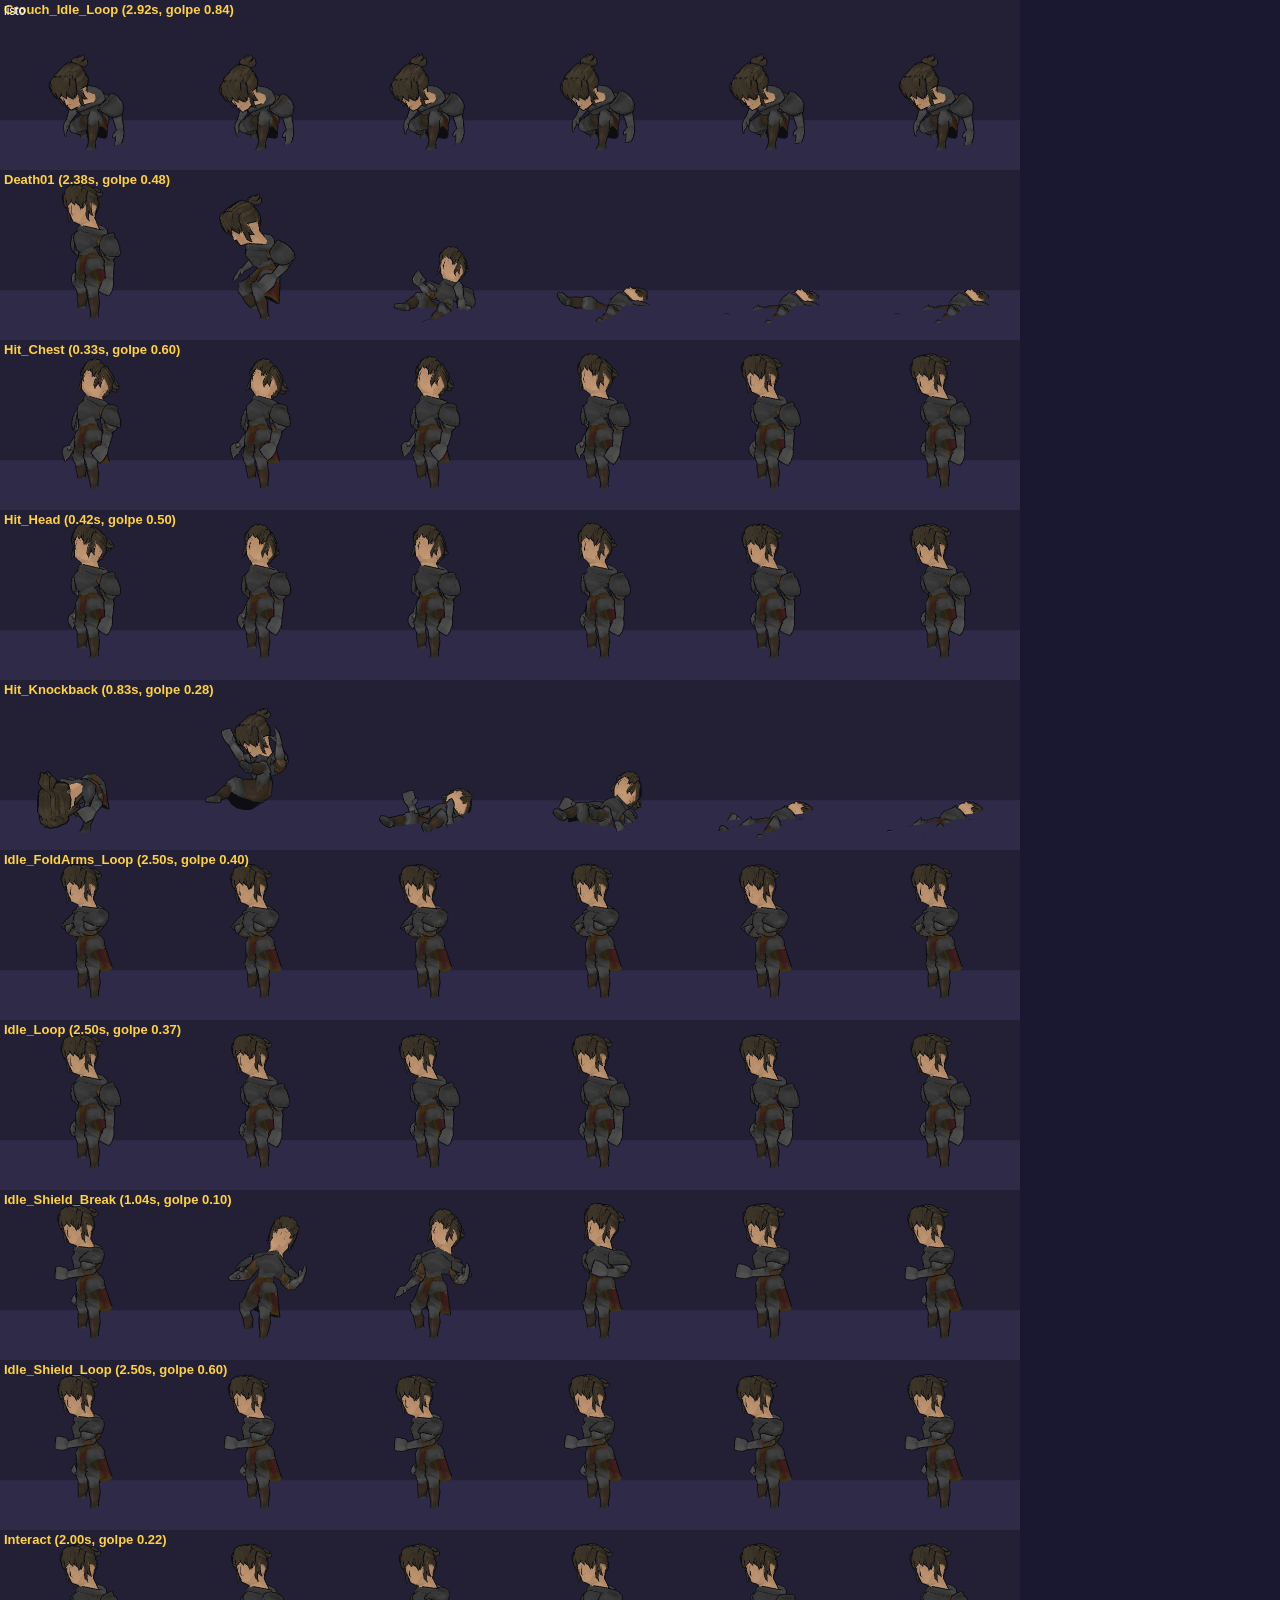
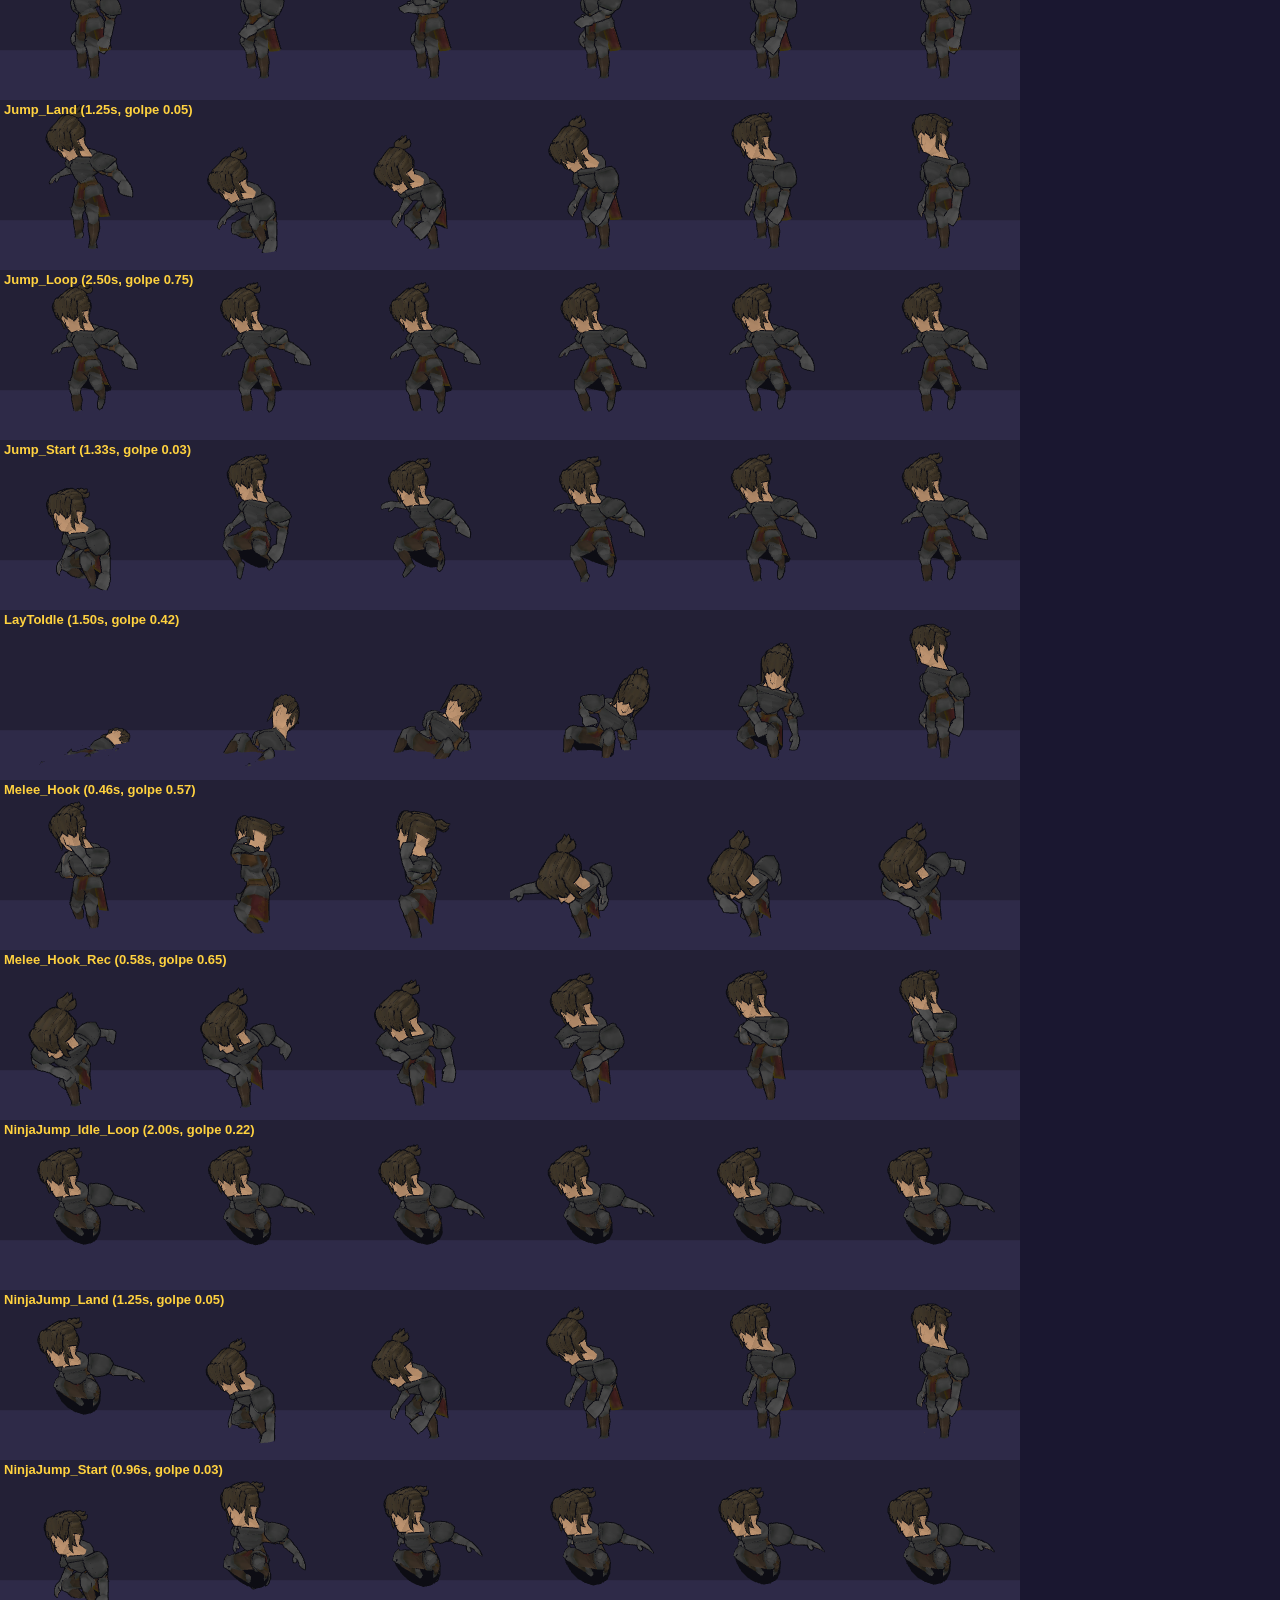
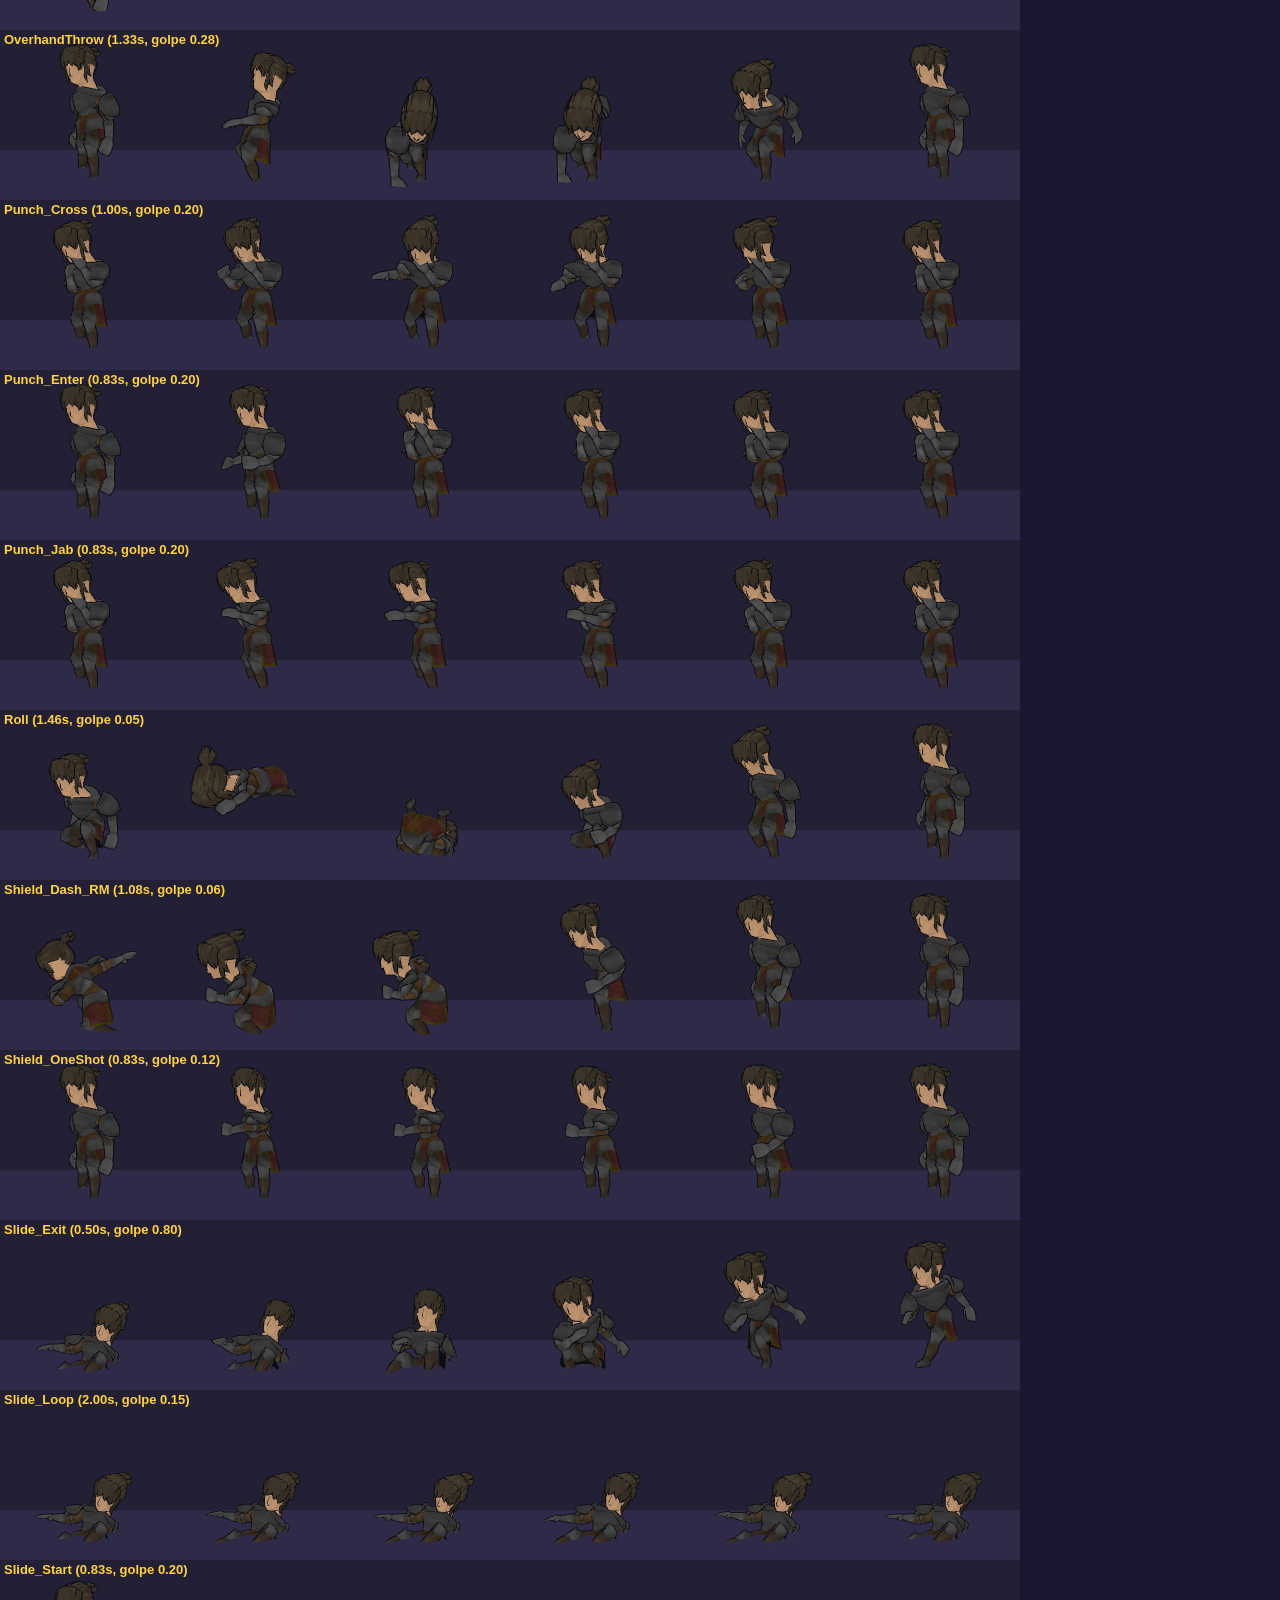
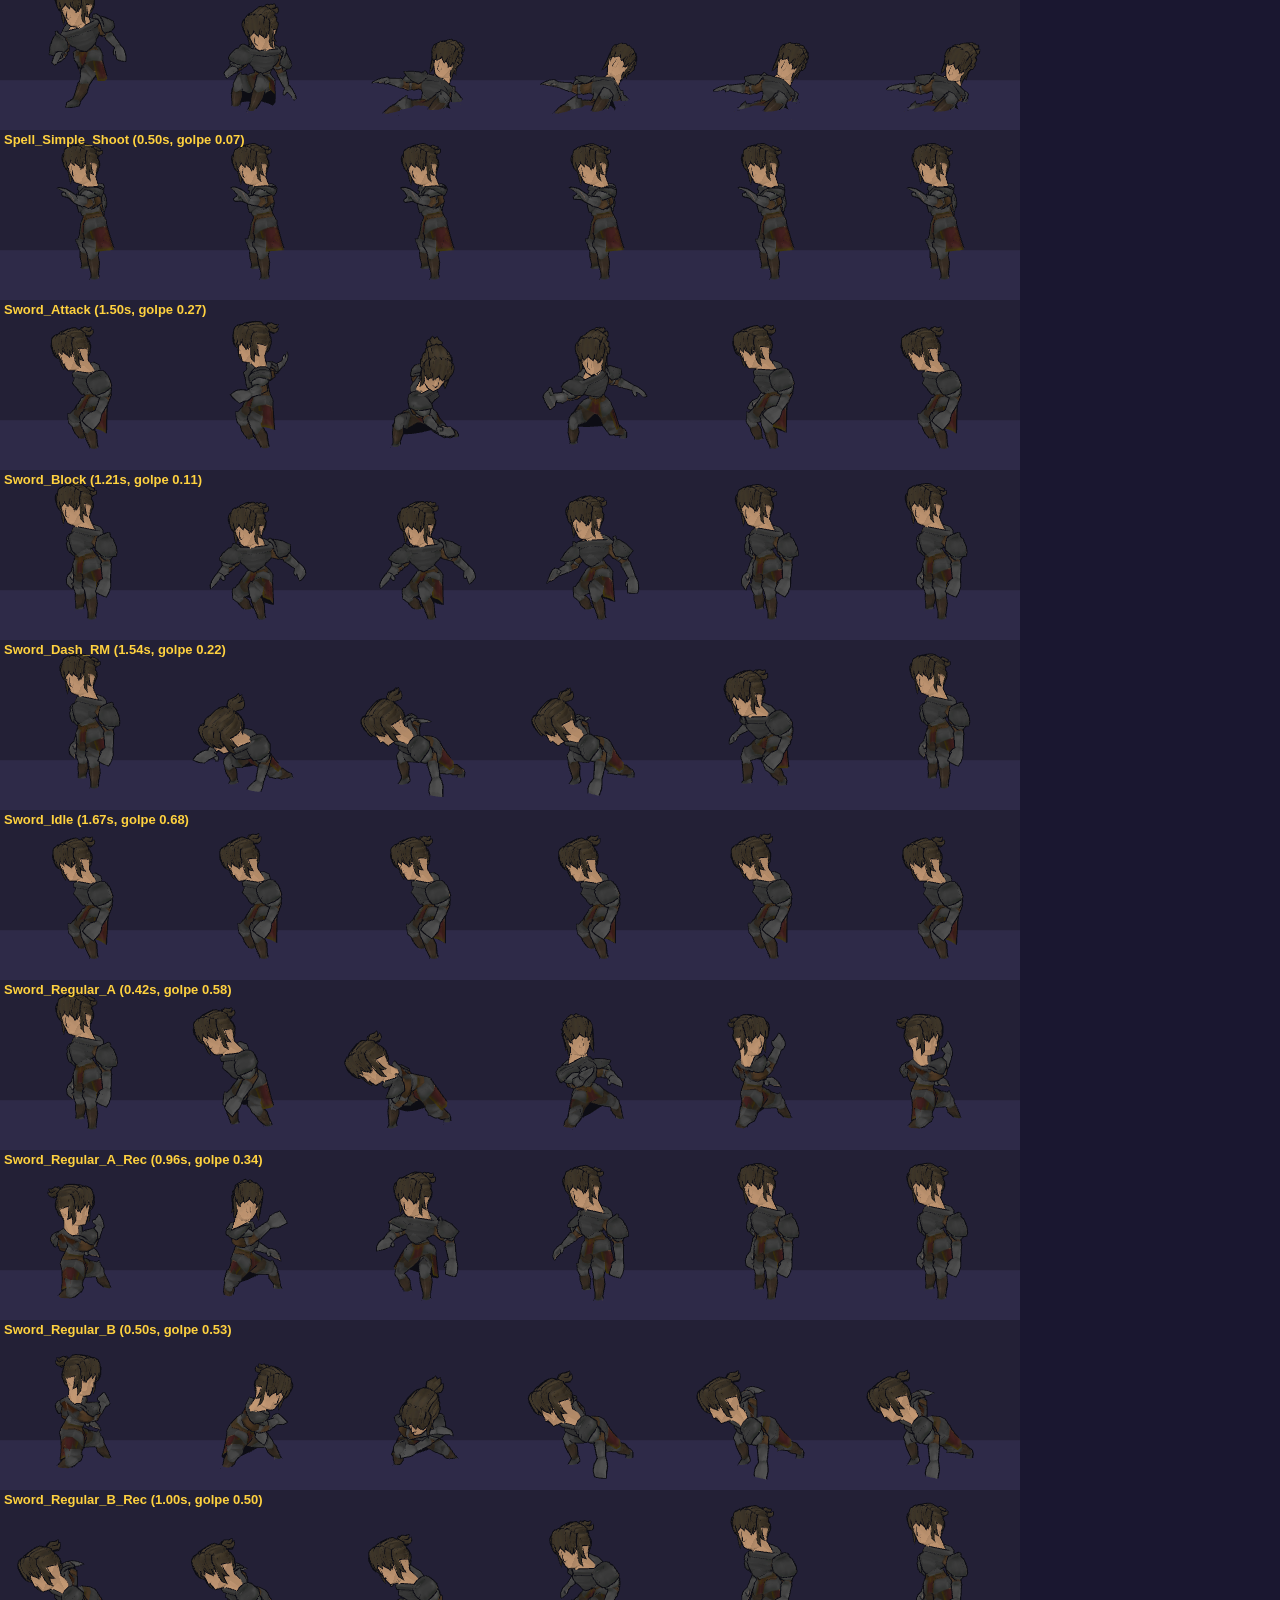
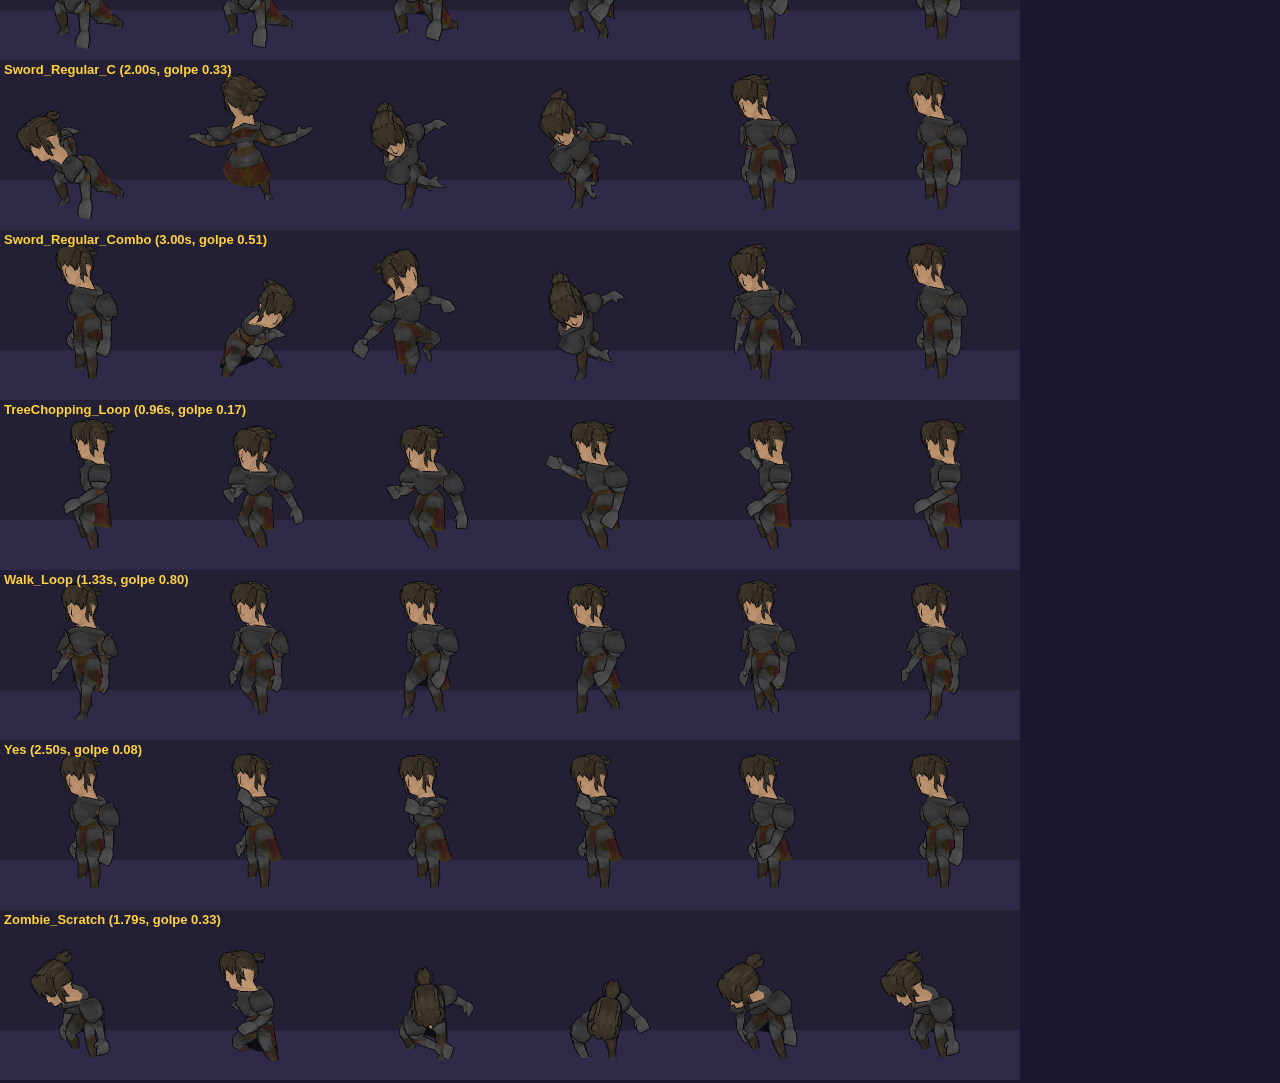
==== public/anim_lab.html @ 9d88d122 "feat: modelos Quaternius y animaciones UAL1/UAL2 retargeteadas - 4 luchadores con modelos de RPG Cha" ====
<!DOCTYPE html>
<html lang="es"><head><meta charset="utf-8"><title>Laboratorio de animaciones</title>
<script type="importmap">{ "imports": { "three": "./vendor/three.module.js" } }</script>
<style>body{margin:0;background:#1a1730;color:#fff;font:12px sans-serif}#info{position:fixed;top:4px;left:4px}</style></head>
<body><div id="info">cargando…</div>
<script type="module">
import * as THREE from 'three';
import { ModelLibrary, ModelFighter } from './js/models.js';
const q = new URLSearchParams(location.search);
const char = q.get('char') || 'warrior', cols = +(q.get('cols') || 6), cell = +(q.get('cell') || 170);
const lib = new ModelLibrary(); await lib.preload([char]);
const clips = (q.get('clips') ? q.get('clips').split(',') : [...lib.clips.keys()]).slice(+(q.get('from') || 0), +(q.get('to') || 999));
const rows = clips.length, W = cell * cols, H = cell * rows;
const r = new THREE.WebGLRenderer({ antialias: true, preserveDrawingBuffer: true }); r.setSize(W, H); r.setScissorTest(true); document.body.appendChild(r.domElement);
r.setClearColor('#232036');
const scene = new THREE.Scene();
scene.add(new THREE.AmbientLight('#ffffff', 0.6)); const k = new THREE.DirectionalLight('#ffffff', 2.2); k.position.set(-2, 4, 6); scene.add(k);
const f = new ModelFighter(lib, await lib.loadChar(char), { height: 1.8 }); scene.add(f.root);
const floor = new THREE.Mesh(new THREE.PlaneGeometry(4, 4), new THREE.MeshBasicMaterial({ color: '#2e2a48' })); floor.rotation.x = -Math.PI / 2; scene.add(floor);
const cam = new THREE.PerspectiveCamera(30, 1, 0.1, 50); cam.position.set(0, 1.1, 4.6); cam.lookAt(0, 0.85, 0);
const lab = document.createElement('canvas'); lab.width = W; lab.height = H;
clips.forEach((c, row) => {
  const m = lib.meta[c];
  for (let i = 0; i < cols; i++) {
    const t = m.dur * i / (cols - 1);
    f.pose(c, t); scene.updateMatrixWorld(true);
    const x = i * cell, y = H - (row + 1) * cell; r.setViewport(x, y, cell, cell); r.setScissor(x, y, cell, cell); r.render(scene, cam);
  }
});
const ctx = lab.getContext('2d'); ctx.drawImage(r.domElement, 0, 0); ctx.fillStyle = '#ffd23f'; ctx.font = 'bold 13px sans-serif';
clips.forEach((c, row) => ctx.fillText(`${c} (${lib.meta[c].dur.toFixed(2)}s, golpe ${lib.meta[c].hit.toFixed(2)})`, 4, row * cell + 14));
r.domElement.remove(); document.body.appendChild(lab);
document.getElementById('info').textContent = 'listo'; window.READY = true;
</script></body></html>
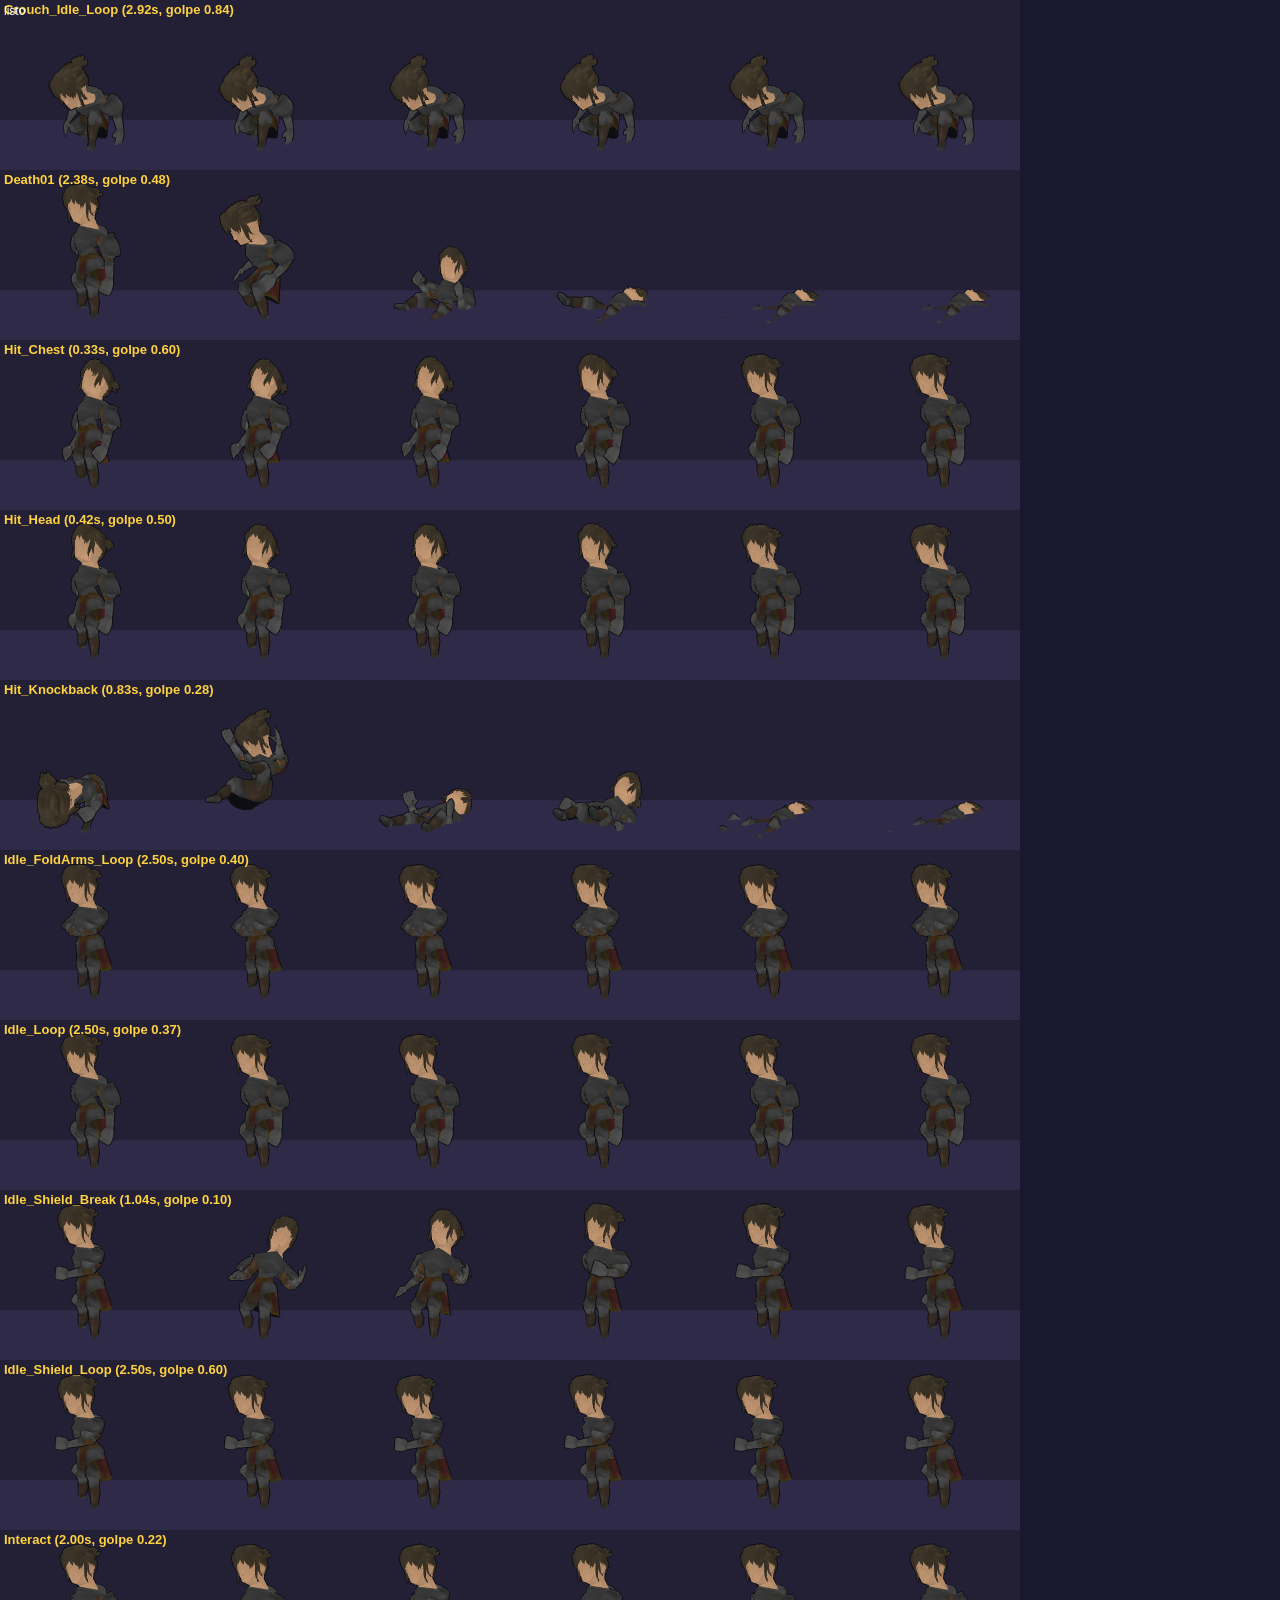
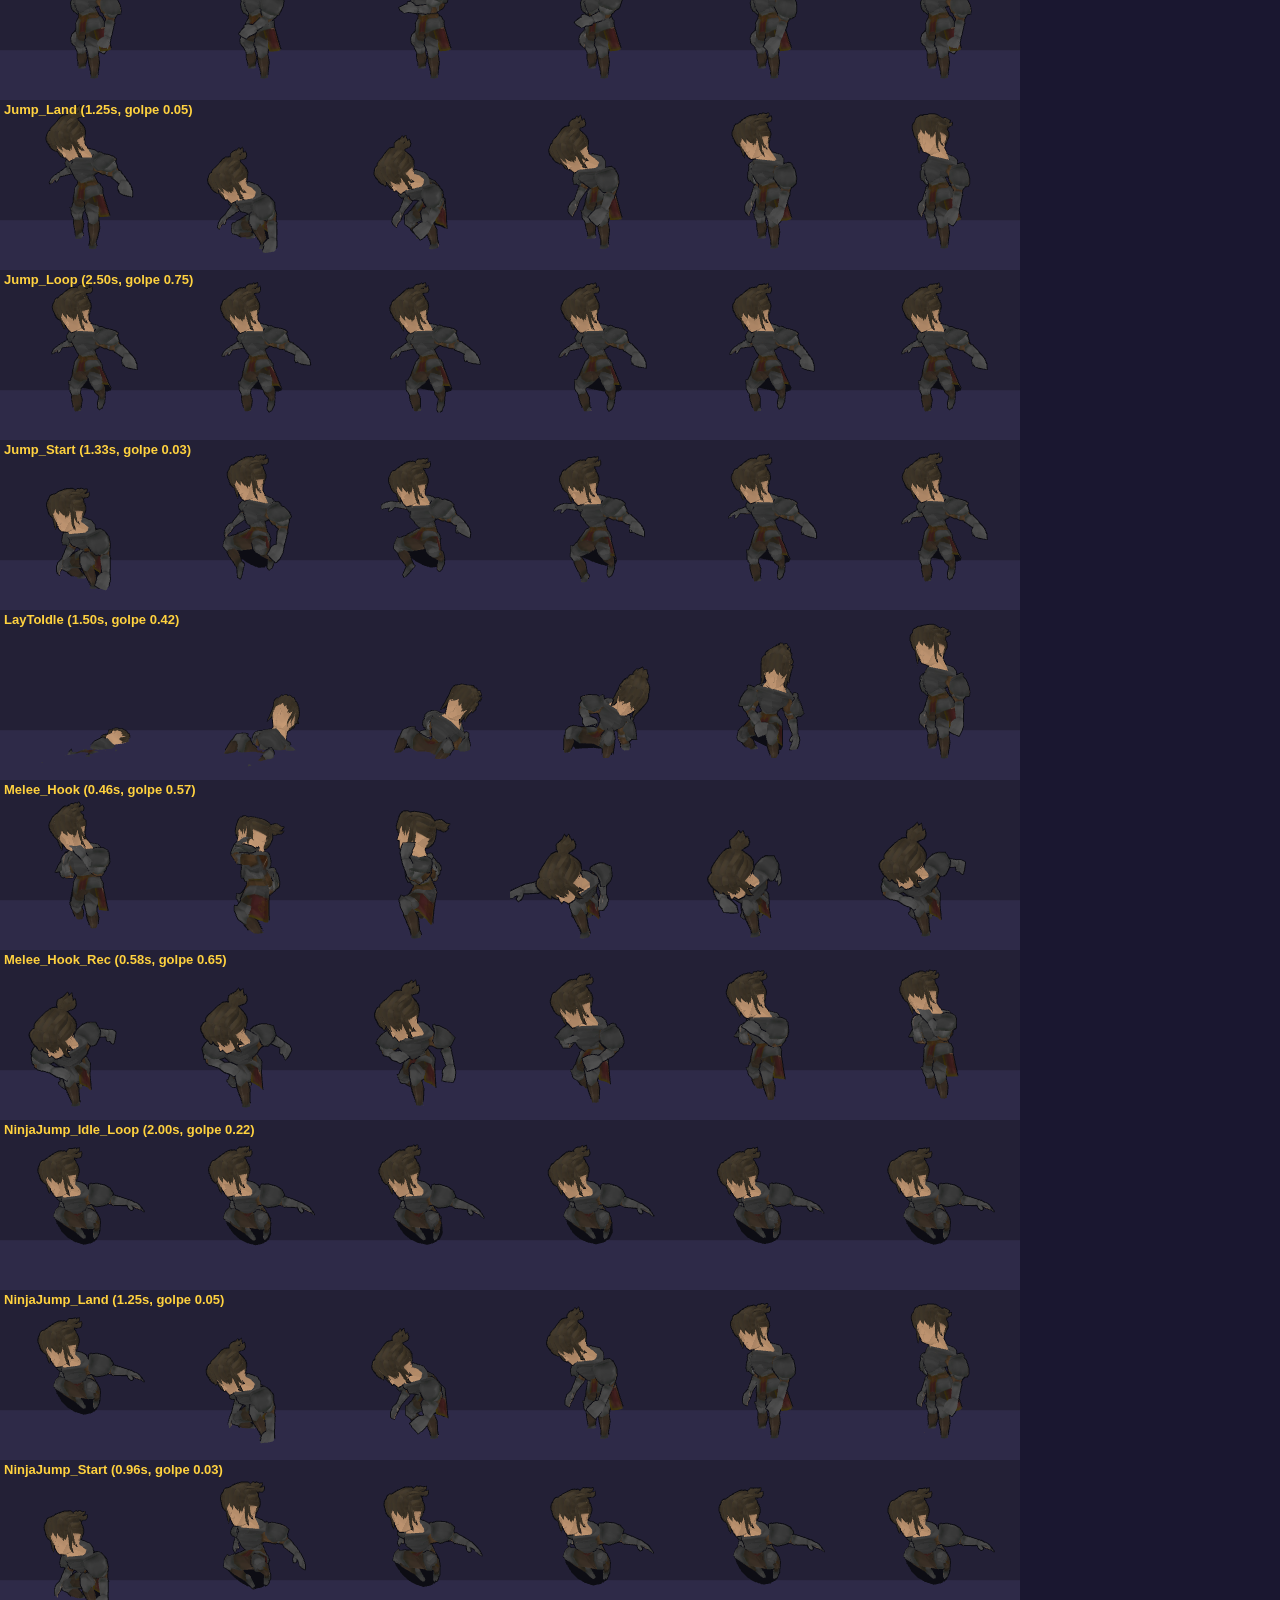
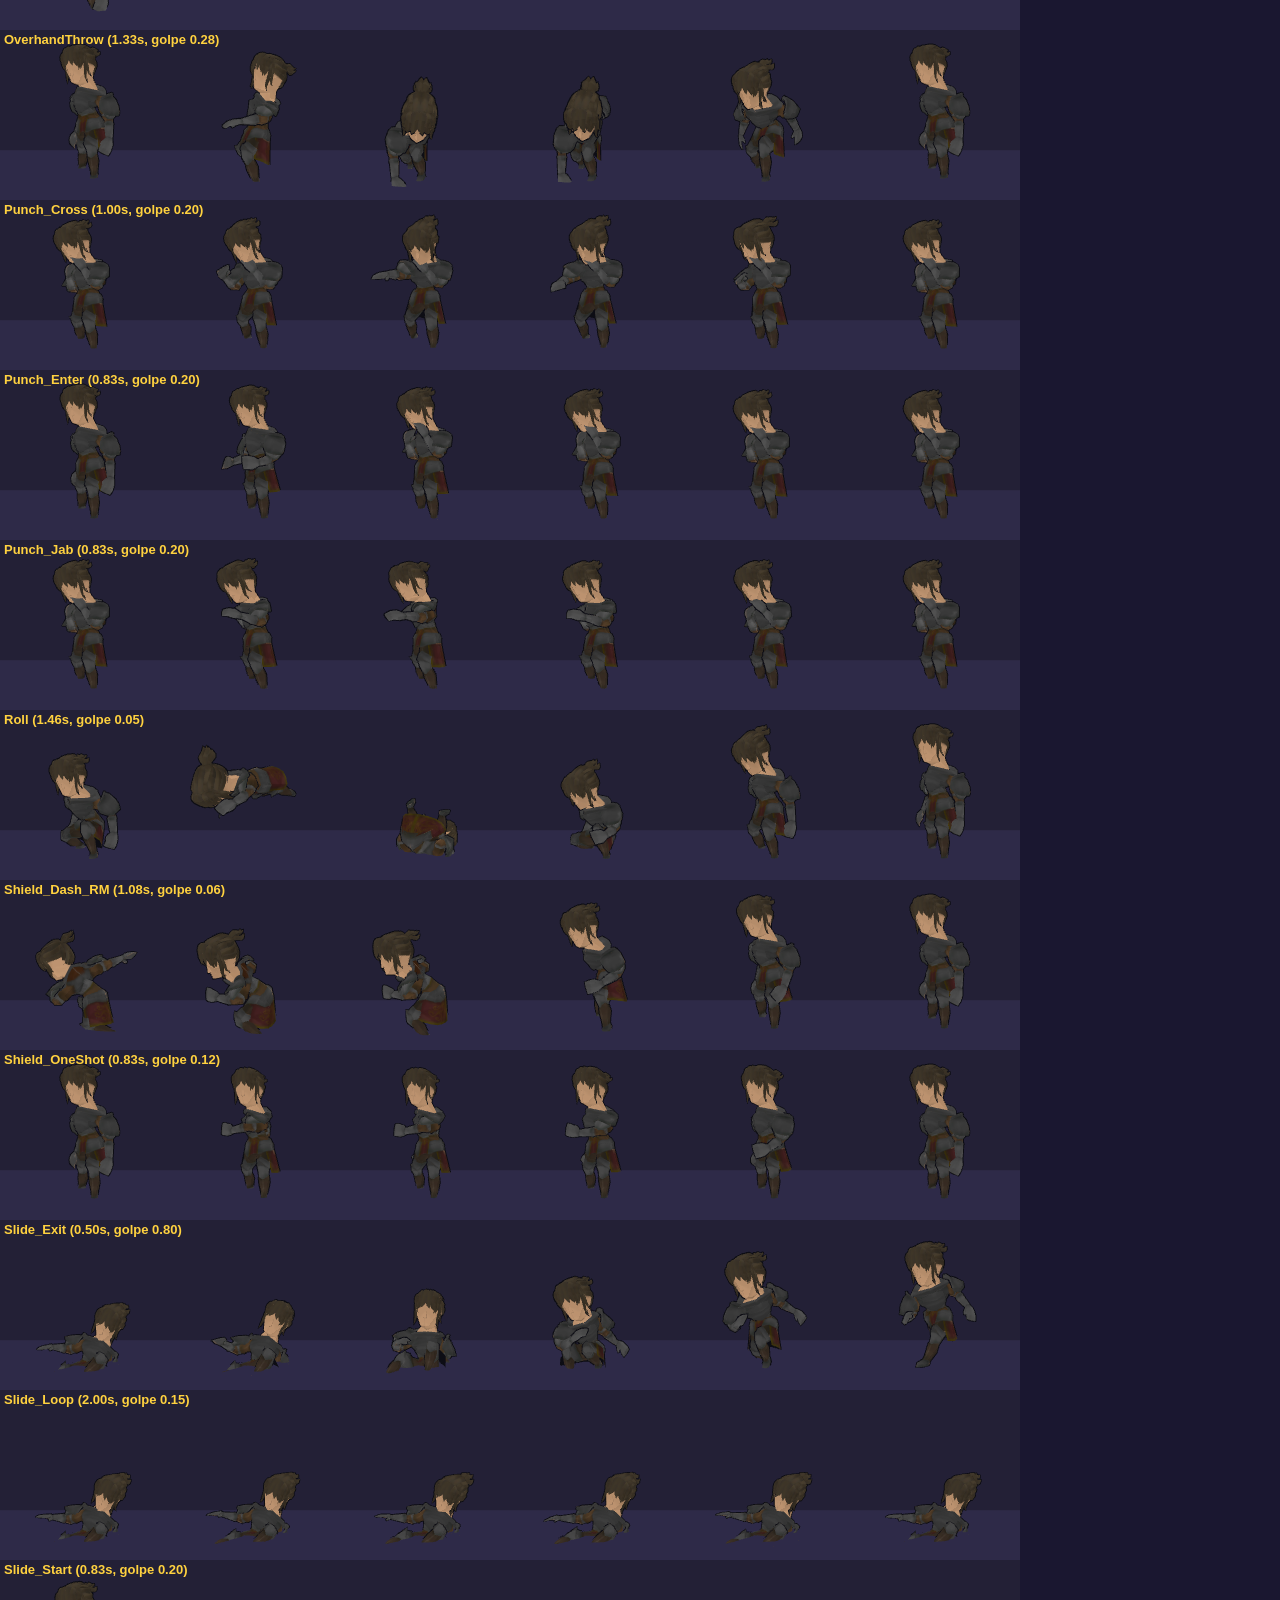
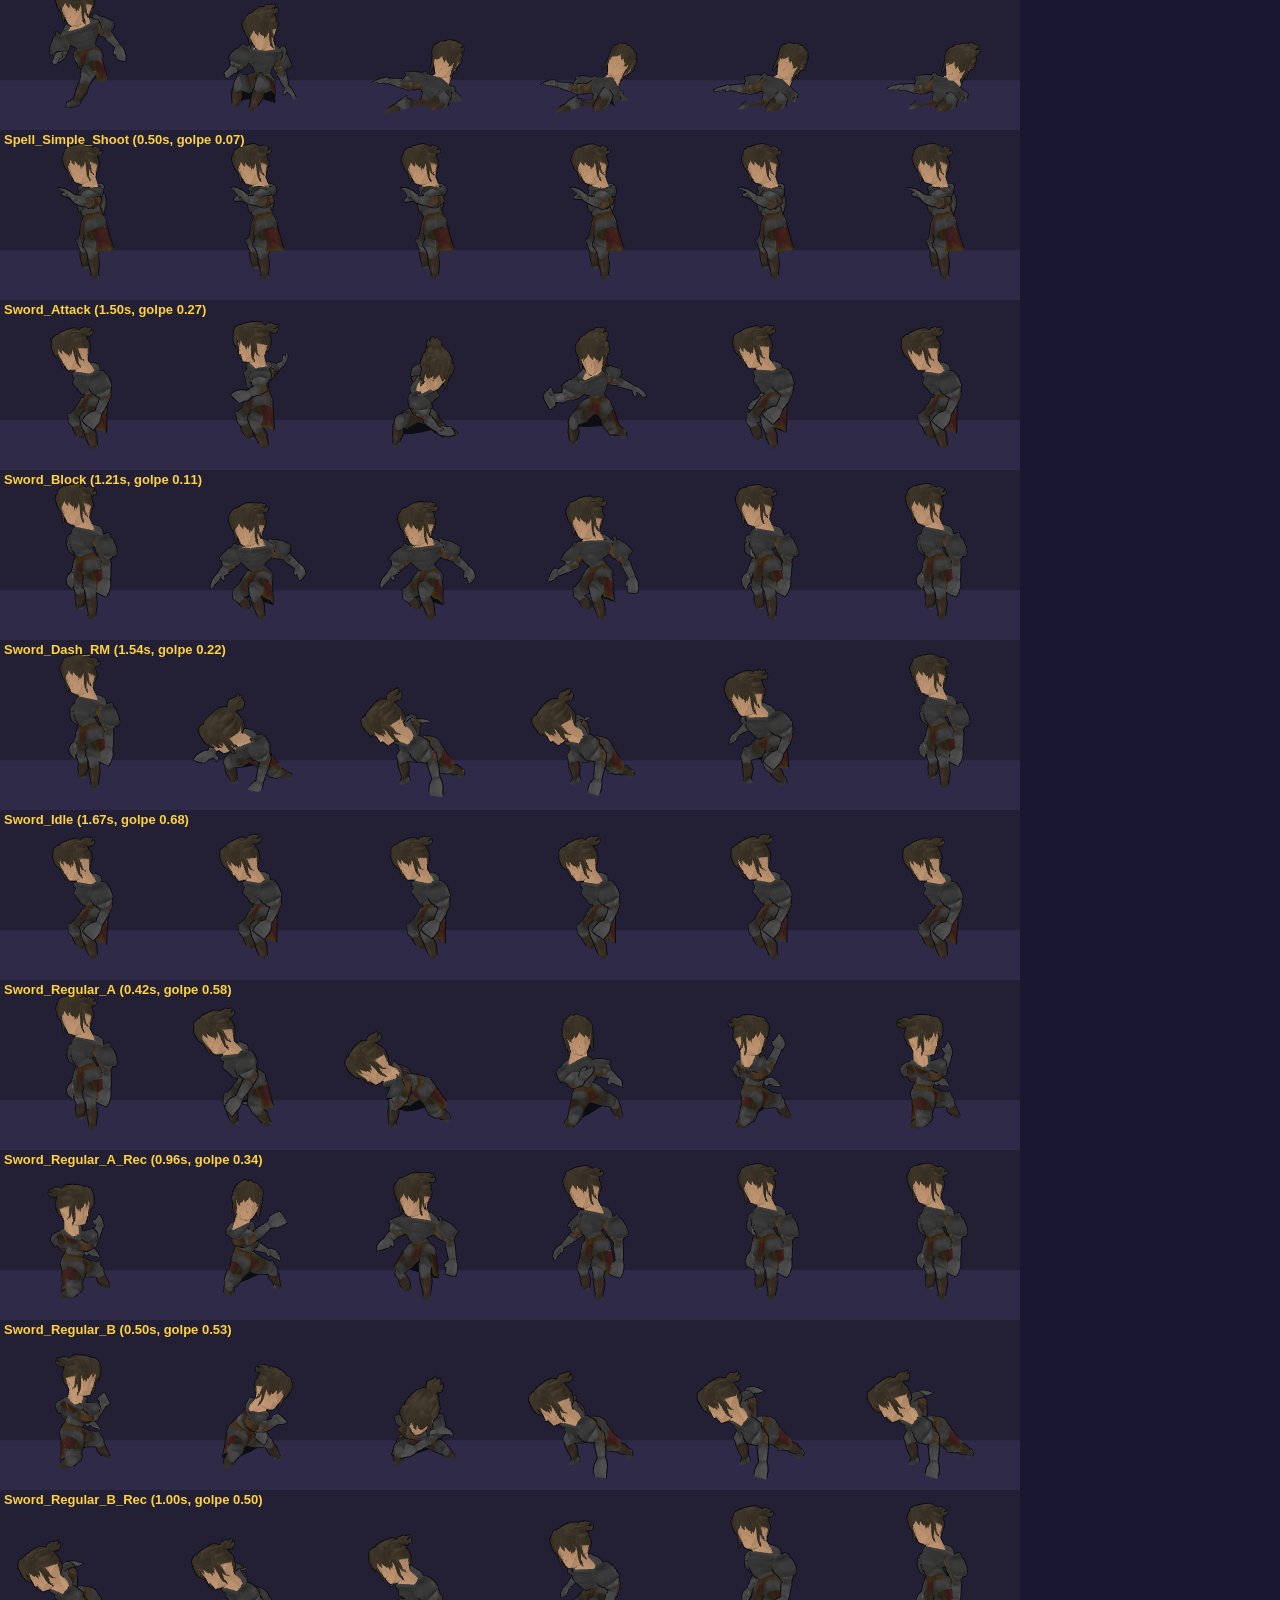
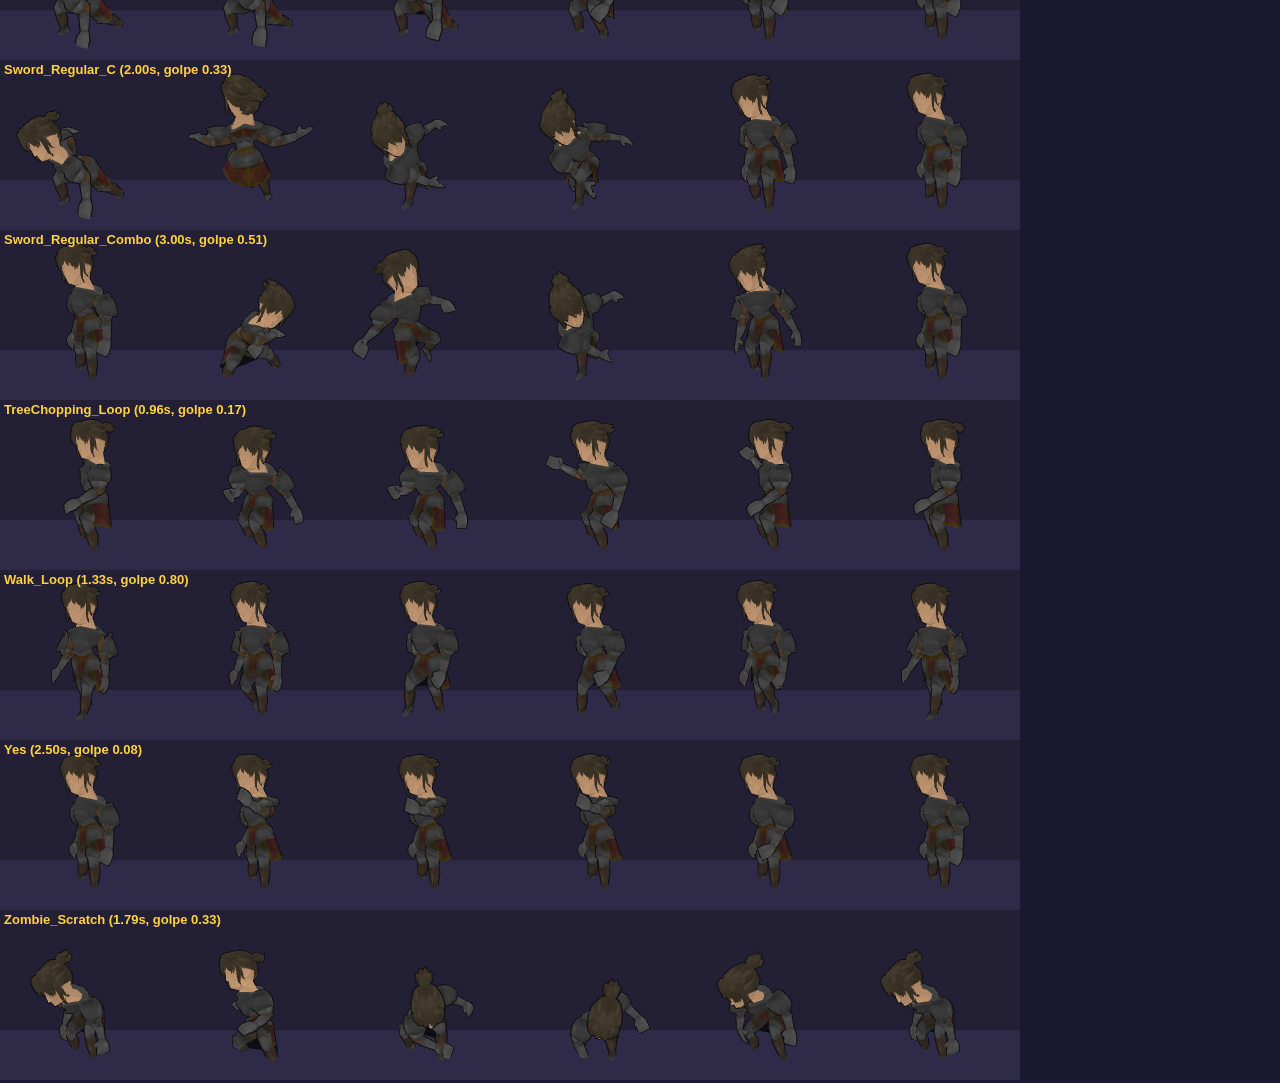
==== commit 6a6fa370: "feat(aura): F2 automatizada — malla TRELLIS riggeada y animada tras ?aura3d - tools/bl_aura_recolor." ====
--- a/public/anim_lab.html
+++ b/public/anim_lab.html
@@ -9,13 +9,14 @@
 const q = new URLSearchParams(location.search);
 const char = q.get('char') || 'warrior', cols = +(q.get('cols') || 6), cell = +(q.get('cell') || 170);
 const lib = new ModelLibrary(); await lib.preload([char]);
-const clips = (q.get('clips') ? q.get('clips').split(',') : [...lib.clips.keys()]).slice(+(q.get('from') || 0), +(q.get('to') || 999));
+const set = lib.animsFor(char); lib.meta = set.meta;
+const clips = (q.get('clips') ? q.get('clips').split(',') : [...set.clips.keys()]).slice(+(q.get('from') || 0), +(q.get('to') || 999));
 const rows = clips.length, W = cell * cols, H = cell * rows;
 const r = new THREE.WebGLRenderer({ antialias: true, preserveDrawingBuffer: true }); r.setSize(W, H); r.setScissorTest(true); document.body.appendChild(r.domElement);
 r.setClearColor('#232036');
 const scene = new THREE.Scene();
 scene.add(new THREE.AmbientLight('#ffffff', 0.6)); const k = new THREE.DirectionalLight('#ffffff', 2.2); k.position.set(-2, 4, 6); scene.add(k);
-const f = new ModelFighter(lib, await lib.loadChar(char), { height: 1.8 }); scene.add(f.root);
+const f = new ModelFighter(lib, await lib.loadChar(char), { height: 1.8, model: char, outline: +(q.get('ol') || 0.022) }); scene.add(f.root); if (q.get('outline') === '0') f.setOutline(false); if (q.get('double')) f.model.traverse(o => { if (o.isMesh && !o.userData.outline) o.material.side = THREE.DoubleSide; });
 const floor = new THREE.Mesh(new THREE.PlaneGeometry(4, 4), new THREE.MeshBasicMaterial({ color: '#2e2a48' })); floor.rotation.x = -Math.PI / 2; scene.add(floor);
 const cam = new THREE.PerspectiveCamera(30, 1, 0.1, 50); cam.position.set(0, 1.1, 4.6); cam.lookAt(0, 0.85, 0);
 const lab = document.createElement('canvas'); lab.width = W; lab.height = H;
